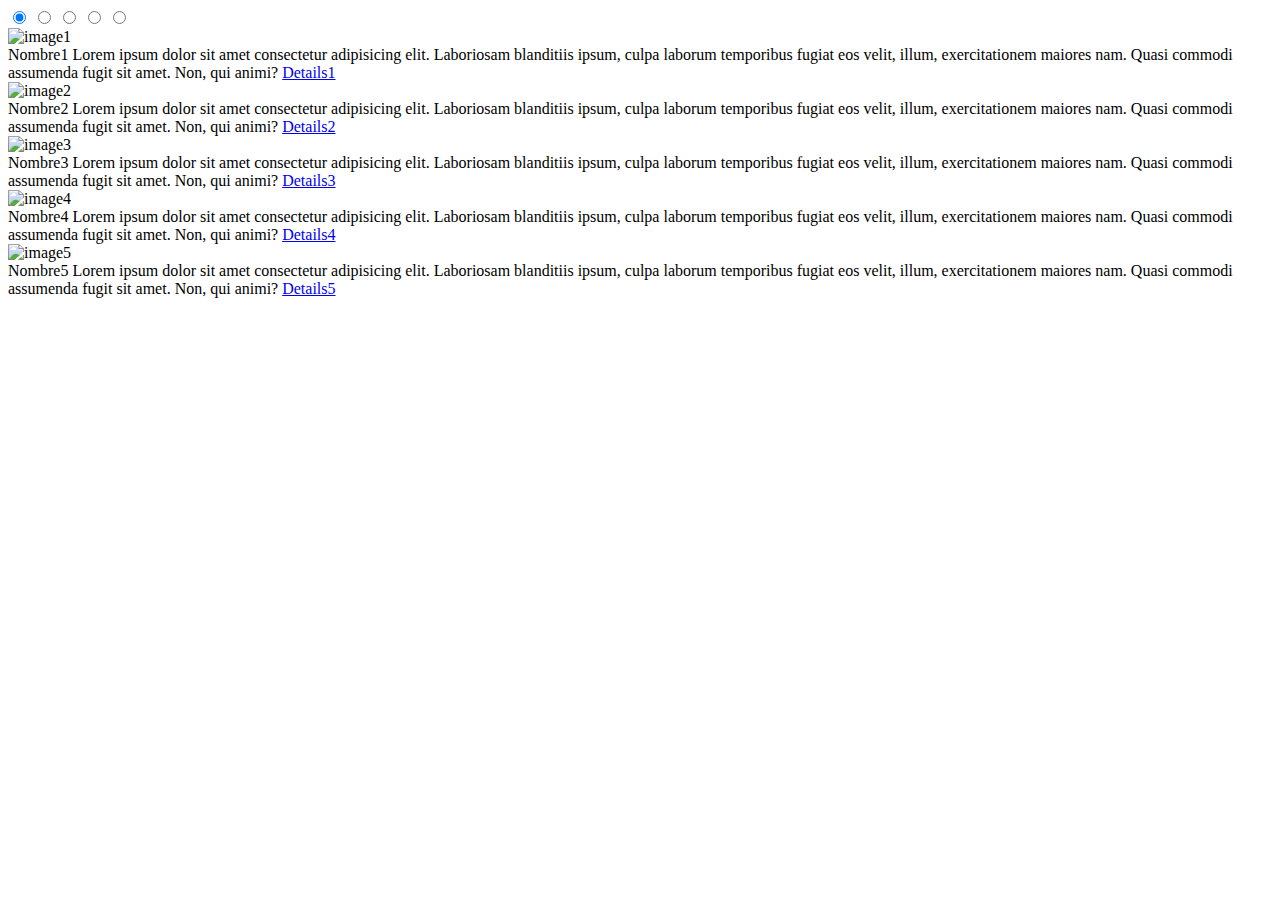
==== index.html @ 5fab3544 "Code following the whole tutorial" ====
<!DOCTYPE html>
<html lang="en">

<head>
  <meta charset="UTF-8">
  <meta name="viewport" content="width=device-width, initial-scale=1.0">
  <title>Carousel</title>

  <link rel="stylesheet" href="https://cdnjs.cloudflare.com/ajax/libs/font-awesome/6.1.2/css/all.min.css" integrity="sha512-1sCRPdkRXhBV2PBLUdRb4tMg1w2YPf37qatUFeS7zlBy7jJI8Lf4VHwWfZZfpXtYSLy85pkm9GaYVYMfw5BC1A==" crossorigin="anonymous" referrerpolicy="no-referrer" />
  <link rel="stylesheet" href="s.css">
</head>

<body>
  <div class="container">

    <input type="radio" name="slider" id="s1" checked>
    <input type="radio" name="slider" id="s2">
    <input type="radio" name="slider" id="s3">
    <input type="radio" name="slider" id="s4">
    <input type="radio" name="slider" id="s5">

    <div class="cards">

      <label for="s1" id="slide1">
        <div class="card">
          <div class="image">
            <img src="https://picsum.photos/200/100?random=1" alt="image1">
            <div class="dots">
              <div></div>
              <div></div>
              <div></div>
            </div>
          </div>

          <div class="infos">
            <span class="name">Nombre1</span>
            <span class="lorem">Lorem ipsum dolor sit amet consectetur adipisicing elit. Laboriosam blanditiis ipsum, culpa laborum temporibus fugiat eos velit, illum, exercitationem maiores nam. Quasi commodi assumenda fugit sit amet. Non, qui animi?</span>
            <a href="/details1" class="btn-details">Details1</a>
            <div class="actions">
              <i class="fa-solid fa-cart-shopping"></i>
              <i class="fa-regular fa-heart"></i>
              <i class="fa-regular fa-bookmark"></i>
              <i class="fa-solid fa-share-nodes"></i>
            </div>
          </div>
        </div>
      </label>

      <label for="s2" id="slide2">
        <div class="card">
          <div class="image">
            <img src="https://picsum.photos/200/100?random=2" alt="image2">
            <div class="dots">
              <div></div>
              <div></div>
              <div></div>
            </div>
          </div>

          <div class="infos">
            <span class="name">Nombre2</span>
            <span class="lorem">Lorem ipsum dolor sit amet consectetur adipisicing elit. Laboriosam blanditiis ipsum, culpa laborum temporibus fugiat eos velit, illum, exercitationem maiores nam. Quasi commodi assumenda fugit sit amet. Non, qui animi?</span>
            <a href="/details2" class="btn-details">Details2</a>
            <div class="actions">
              <i class="fa-solid fa-cart-shopping"></i>
              <i class="fa-regular fa-heart"></i>
              <i class="fa-regular fa-bookmark"></i>
              <i class="fa-solid fa-share-nodes"></i>
            </div>
          </div>
        </div>
      </label>

      <label for="s3" id="slide3">
        <div class="card">
          <div class="image">
            <img src="https://picsum.photos/200/100?random=3" alt="image3">
            <div class="dots">
              <div></div>
              <div></div>
              <div></div>
            </div>
          </div>

          <div class="infos">
            <span class="name">Nombre3</span>
            <span class="lorem">Lorem ipsum dolor sit amet consectetur adipisicing elit. Laboriosam blanditiis ipsum, culpa laborum temporibus fugiat eos velit, illum, exercitationem maiores nam. Quasi commodi assumenda fugit sit amet. Non, qui animi?</span>
            <a href="/details3" class="btn-details">Details3</a>
            <div class="actions">
              <i class="fa-solid fa-cart-shopping"></i>
              <i class="fa-regular fa-heart"></i>
              <i class="fa-regular fa-bookmark"></i>
              <i class="fa-solid fa-share-nodes"></i>
            </div>
          </div>
        </div>
      </label>

      <label for="s4" id="slide4">
        <div class="card">
          <div class="image">
            <img src="https://picsum.photos/200/100?random=4" alt="image4">
            <div class="dots">
              <div></div>
              <div></div>
              <div></div>
            </div>
          </div>

          <div class="infos">
            <span class="name">Nombre4</span>
            <span class="lorem">Lorem ipsum dolor sit amet consectetur adipisicing elit. Laboriosam blanditiis ipsum, culpa laborum temporibus fugiat eos velit, illum, exercitationem maiores nam. Quasi commodi assumenda fugit sit amet. Non, qui animi?</span>
            <a href="/details4" class="btn-details">Details4</a>
            <div class="actions">
              <i class="fa-solid fa-cart-shopping"></i>
              <i class="fa-regular fa-heart"></i>
              <i class="fa-regular fa-bookmark"></i>
              <i class="fa-solid fa-share-nodes"></i>
            </div>
          </div>
        </div>
      </label>

      <label for="s5" id="slide5">
        <div class="card">
          <div class="image">
            <img src="https://picsum.photos/200/100?random=5" alt="image5">
            <div class="dots">
              <div></div>
              <div></div>
              <div></div>
            </div>
          </div>

          <div class="infos">
            <span class="name">Nombre5</span>
            <span class="lorem">Lorem ipsum dolor sit amet consectetur adipisicing elit. Laboriosam blanditiis ipsum, culpa laborum temporibus fugiat eos velit, illum, exercitationem maiores nam. Quasi commodi assumenda fugit sit amet. Non, qui animi?</span>
            <a href="/details5" class="btn-details">Details5</a>
            <div class="actions">
              <i class="fa-solid fa-cart-shopping"></i>
              <i class="fa-regular fa-heart"></i>
              <i class="fa-regular fa-bookmark"></i>
              <i class="fa-solid fa-share-nodes"></i>
            </div>
          </div>
        </div>
      </label>


    </div>


  </div>


</body>

</html>
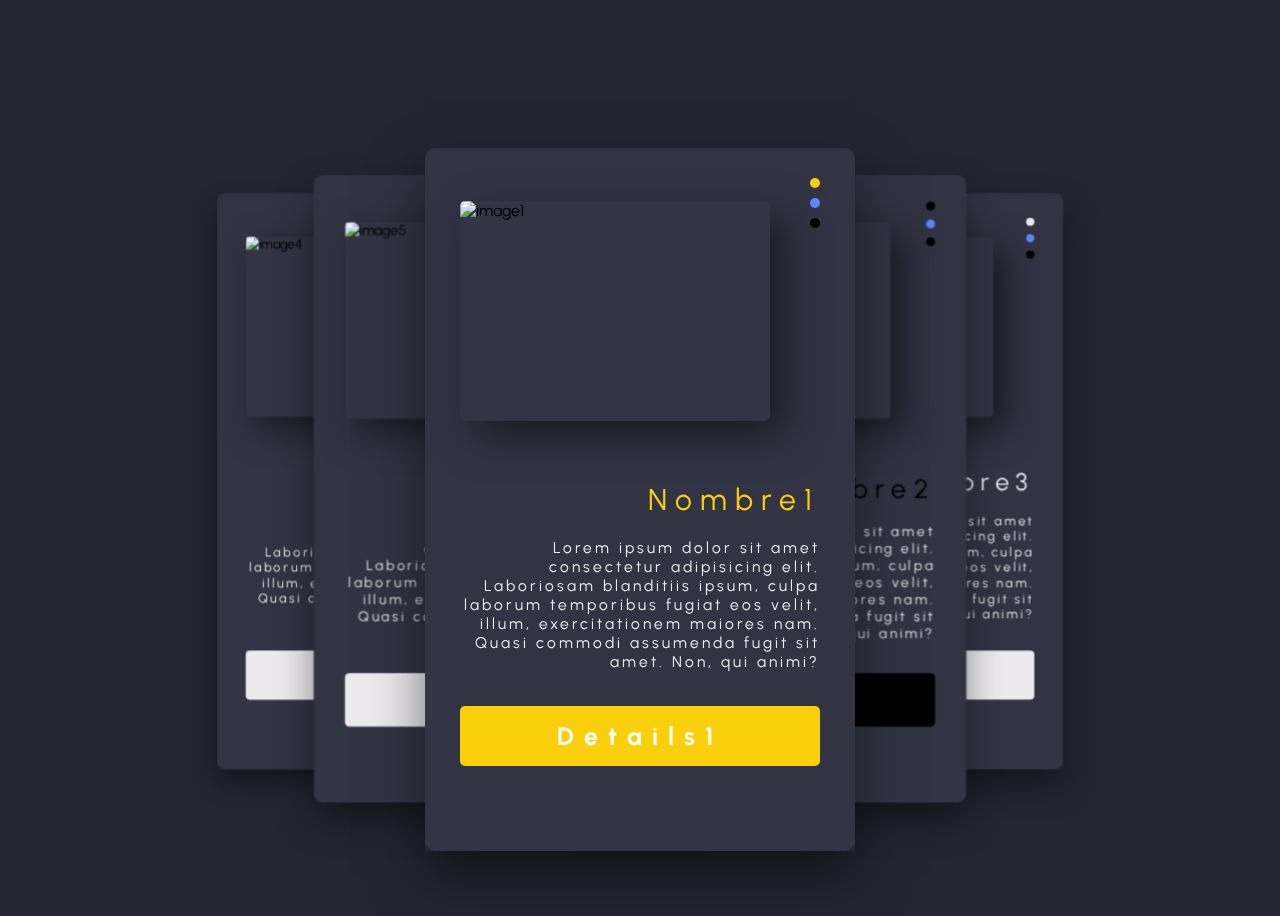
==== commit a0803777: "Correct link stylesheet href" ====
--- a/index.html
+++ b/index.html
@@ -7,7 +7,7 @@
   <title>Carousel</title>
 
   <link rel="stylesheet" href="https://cdnjs.cloudflare.com/ajax/libs/font-awesome/6.1.2/css/all.min.css" integrity="sha512-1sCRPdkRXhBV2PBLUdRb4tMg1w2YPf37qatUFeS7zlBy7jJI8Lf4VHwWfZZfpXtYSLy85pkm9GaYVYMfw5BC1A==" crossorigin="anonymous" referrerpolicy="no-referrer" />
-  <link rel="stylesheet" href="s.css">
+  <link rel="stylesheet" href="styles.css">
 </head>
 
 <body>
--- a/styles.css
+++ b/styles.css
@@ -0,0 +1,218 @@
+@import url('https://fonts.googleapis.com/css2?family=Urbanist:wght@200;300;400;600;700&display=swap');
+
+body {
+  display: flex;
+  justify-content: center;
+  align-items: center;
+  background-color: #232533;
+  overflow-x: hidden;
+  height: 100vh;
+  font-family: 'Urbanist', sans-serif;
+}
+
+a {
+  text-decoration: none;
+}
+
+input {
+  display: none;
+}
+
+.container {
+  width: 100%;
+  height: 100%;
+  max-width: 600px;
+  max-height: 600px;
+  display: flex;
+  justify-content: center;
+  align-items: center;
+  transform-style: preserve-3d;
+  flex-direction: column;
+  margin-bottom: 100px;
+}
+
+.cards {
+  position: relative;
+  height: 500px;
+  width: 430px;
+  margin-bottom: 20px;
+  perspective: 1000px;
+  transform-style: preserve-3d;
+}
+
+.cards label {
+  position: absolute;
+  width: 430px;
+  left: 0;
+  right: 0;
+  margin: auto;
+  cursor: pointer;
+  transition: transform 0.55s ease;
+}
+
+.cards .card {
+  position: relative;
+  height: 100%;
+  background-color: #323444;
+  border-radius: 10px;
+  padding: 30px 35px;
+}
+
+.cards .image {
+  display: flex;
+  justify-content: space-between;
+}
+
+.cards .image img {
+  border-radius: 5px;
+  box-shadow: 15px 15px 40px rgba(0, 0, 0, 50%);
+  margin-top: 23px;
+  width: 86%;
+  height: 220px;
+  object-fit: cover;
+  transition: all 0.7s;
+}
+
+.cards .image img:hover {
+  transform: scale(1.05);
+}
+
+.cards .image .dots {
+  text-align: center;
+}
+
+.dots div {
+  width: 10px;
+  height: 10px;
+  border-radius: 50%;
+  margin-bottom: 10px;
+}
+
+.dots div:nth-child(1) {
+  background-color: var(--current-color1);
+}
+
+.dots div:nth-child(2) {
+  background-color: #5b85f9;
+}
+
+.dots div:nth-child(3) {
+  background-color: #000;
+}
+
+.card .infos {
+  display: block;
+  text-align: end;
+  padding-top: 60px;
+}
+
+.card .infos span {
+  display: block;
+}
+
+.infos .name {
+  font-size: 30px;
+  color: var(--current-color1);
+  letter-spacing: 8px;
+  margin-bottom: 20px;
+  padding-left: 25%;
+  transition: all 0.7s ease;
+}
+
+.card .lorem {
+  font-size: 15.5px;
+  color: #eceaed;
+  letter-spacing: 3px;
+}
+
+.card .btn-details {
+  width: 100%;
+  height: 60px;
+  margin: 35px auto;
+  border-radius: 5px;
+  background-color: var(--current-color1);
+  display: flex;
+  align-items: center;
+  justify-content: center;
+  color: #fff;
+  font-size: 25px;
+  letter-spacing: 10px;
+  font-weight: 700;
+  transition: all 0.7s ease;
+}
+
+.card .btn-details:hover {
+  transform: scale(1.09);
+}
+
+.card .actions {
+  display: flex;
+  justify-content: space-between;
+  align-items: center;
+  padding-top: 20px;
+}
+
+.actions i {
+  font-size: 24px;
+  transition: all 0.7s ease;
+  color: var(--current-color2);
+}
+
+.actions:hover i {
+  transform: scale(1.3);
+}
+
+#s1:checked ~ .cards #slide4,
+#s2:checked ~ .cards #slide5,
+#s3:checked ~ .cards #slide1,
+#s4:checked ~ .cards #slide2,
+#s5:checked ~ .cards #slide3 {
+  box-shadow: 0 15px 30px rgba(0, 0, 0, 45%);
+  transform: translate3d(-70%, 0, -220px);
+  --current-color1: #eceaed;
+  --current-color2: #404457;
+}
+
+#s1:checked ~ .cards #slide5,
+#s2:checked ~ .cards #slide1,
+#s3:checked ~ .cards #slide2,
+#s4:checked ~ .cards #slide3,
+#s5:checked ~ .cards #slide4 {
+  box-shadow: 0 20px 40px rgba(0, 0, 0, 45%);
+  transform: translate3d(-35%, 0, -120px);
+  --current-color1: #eceaed;
+  --current-color2: #404457;
+}
+
+#s1:checked ~ .cards #slide1,
+#s2:checked ~ .cards #slide2,
+#s3:checked ~ .cards #slide3,
+#s4:checked ~ .cards #slide4,
+#s5:checked ~ .cards #slide5 {
+  box-shadow: 0 25px 50px rgba(0, 0, 0, 50%);
+  transform: translate3d(0, 0, 0);
+  --current-color1: #fad00c;
+  --current-color2: #eceaed;
+}
+
+#s1:checked ~ .cards #slide2,
+#s2:checked ~ .cards #slide3,
+#s3:checked ~ .cards #slide4,
+#s4:checked ~ .cards #slide5,
+#s5:checked ~ .cards #slide1 {
+  box-shadow: 0 20px 40px rgba(0, 0, 0, 45%);
+  transform: translate3d(35%, 0, -120px);
+  --current-color1: #000000;
+  --current-color2: #404457;
+}
+
+#s1:checked ~ .cards #slide3,
+#s2:checked ~ .cards #slide4,
+#s3:checked ~ .cards #slide5,
+#s4:checked ~ .cards #slide1,
+#s5:checked ~ .cards #slide2 {
+  box-shadow: 0 20px 40px rgba(0, 0, 0, 45%);
+  transform: translate3d(70%, 0, -220px);
+  --current-color1: #eceaed;
+  --current-color2: #404457;
+}
